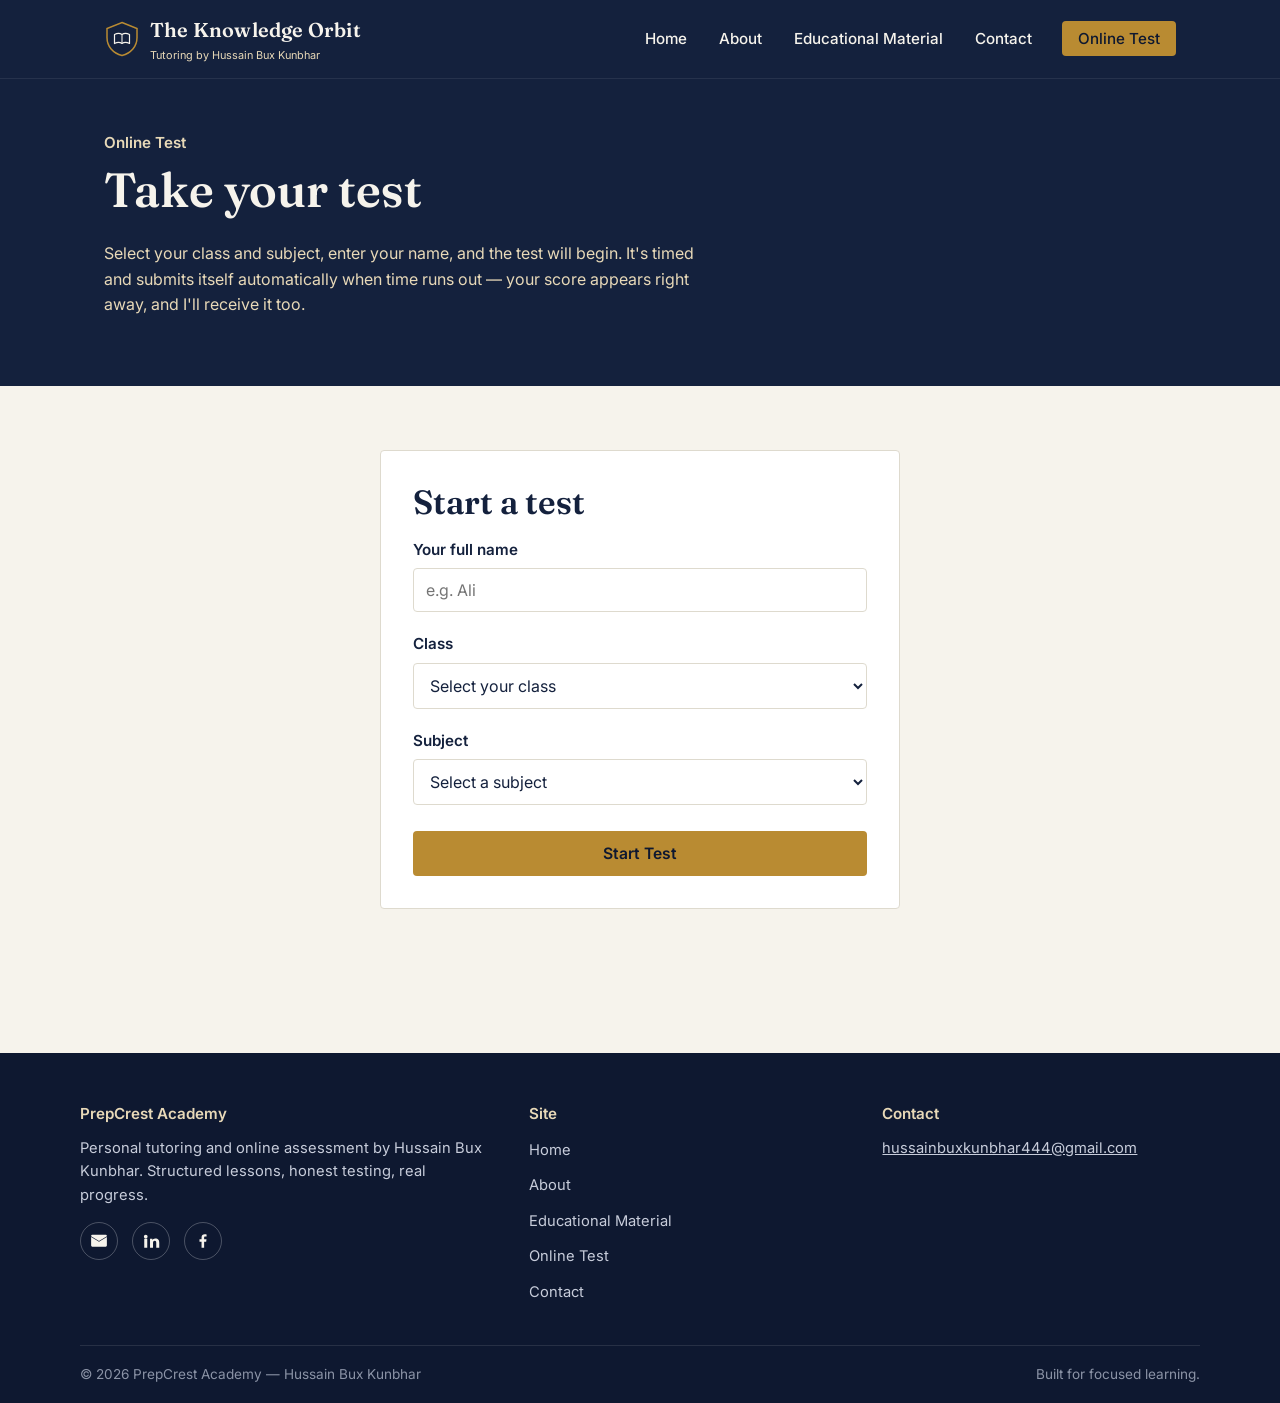
==== test.html @ 5082c03b "my tutor website" ====
<!DOCTYPE html>
<html lang="en">
<head>
<meta charset="UTF-8" />
<meta name="viewport" content="width=device-width, initial-scale=1.0" />
<title>Online Test — PrepCrest Academy</title>
<link rel="preconnect" href="https://fonts.googleapis.com">
<link rel="preconnect" href="https://fonts.gstatic.com" crossorigin>
<link href="https://fonts.googleapis.com/css2?family=Fraunces:wght@500;600;700&family=Inter:wght@400;500;600;700&display=swap" rel="stylesheet">
<link rel="stylesheet" href="css/style.css" />
<link rel="icon" href="data:image/svg+xml,%3Csvg xmlns='http://www.w3.org/2000/svg' viewBox='0 0 48 48'%3E%3Cpath d='M24 2 L44 10 V22 C44 34 36 43 24 46 C12 43 4 34 4 22 V10 Z' fill='%2314213D' stroke='%23B98B32' stroke-width='2'/%3E%3C/svg%3E">
</head>
<body>

<header class="site-header">
  <nav class="nav">
    <a href="index.html" class="brand">
      <svg class="brand-mark" viewBox="0 0 48 48" xmlns="http://www.w3.org/2000/svg" aria-hidden="true">
        <path d="M24 2 L44 10 V22 C44 34 36 43 24 46 C12 43 4 34 4 22 V10 Z" fill="#14213D" stroke="#B98B32" stroke-width="2"/>
        <path d="M14 18 C18 16 21 16 24 18 C27 16 30 16 34 18 V30 C30 28 27 28 24 30 C21 28 18 28 14 30 Z" fill="none" stroke="#F6F3EC" stroke-width="1.6" stroke-linejoin="round"/>
        <line x1="24" y1="18" x2="24" y2="30" stroke="#F6F3EC" stroke-width="1.4"/>
      </svg>
      <span>
        <span class="brand-name">The Knowledge Orbit</span>
        <span class="brand-tagline">Tutoring by Hussain Bux Kunbhar</span>
      </span>
    </a>
    <button class="nav-toggle" aria-label="Open menu" aria-expanded="false">&#9776;</button>
    <ul class="nav-links">
      <li><a href="index.html">Home</a></li>
      <li><a href="about.html">About</a></li>
      <li><a href="material.html">Educational Material</a></li>
      <li><a href="contact.html">Contact</a></li>
      <li><a href="test.html" class="nav-cta" aria-current="page">Online Test</a></li>
    </ul>
  </nav>
</header>

<main>

  <section class="page-banner">
    <div class="container">
      <p class="eyebrow-label">Online Test</p>
      <h1>Take your test</h1>
      <p>Select your class and subject, enter your name, and the test will begin. It's timed and submits itself automatically when time runs out — your score appears right away, and I'll receive it too.</p>
    </div>
  </section>

  <section class="section">
    <div class="container">

      <!-- STEP 1: Selection -->
      <div id="test-select-panel" class="panel test-select-panel">
        <h2>Start a test</h2>
        <form id="test-select-form" novalidate>
          <div class="field">
            <label for="select-name">Your full name</label>
            <input type="text" id="select-name" placeholder="e.g. Ali" autocomplete="name" />
          </div>
          <div class="field">
            <label for="select-class">Class</label>
            <select id="select-class">
              <option value="">Select your class</option>
            </select>
          </div>
          <div class="field">
            <label for="select-subject">Subject</label>
            <select id="select-subject">
              <option value="">Select a subject</option>
            </select>
          </div>
          <div id="select-error" class="notice notice-danger hidden"></div>
          <button type="submit" class="btn btn-gold" style="width:100%; margin-top:6px;">Start Test</button>
        </form>
      </div>

      <!-- STEP 2: Quiz (hidden until a valid test is selected) -->
      <div id="quiz-panel" class="hidden">
        <div class="quiz-meta-strip">
          <span id="quiz-student-name"></span>
        </div>
        <div class="quiz-header">
          <h2 id="quiz-title" style="margin:0;"></h2>
          <div class="quiz-progress-track">
            <div class="quiz-progress-fill" id="progress-fill"></div>
          </div>
          <div class="timer" id="timer">00:00</div>
        </div>

        <div id="question-container"></div>

        <div class="quiz-nav">
          <button type="button" id="btn-prev" class="btn btn-outline">Previous</button>
          <div>
            <button type="button" id="btn-next" class="btn btn-primary">Next</button>
            <button type="button" id="btn-submit" class="btn btn-gold hidden">Submit Test</button>
          </div>
        </div>
      </div>

      <!-- STEP 3: Results -->
      <div id="results-panel" class="hidden"></div>

    </div>
  </section>

</main>

<footer class="site-footer" id="site-footer"></footer>
<script src="js/footer.js"></script>
<script src="js/questions.js"></script>
<script src="js/quiz.js"></script>
<script src="js/script.js"></script>
</body>
</html>
---- css/style.css ----
/* ==========================================================================
   PrepCrest Academy — stylesheet
   Tutor: Hussain Bux Kunbhar

   TOKEN SYSTEM — change the site's whole palette/type from this one block.
   ========================================================================== */

:root {
  /* Color */
  --ink:        #14213D;   /* primary navy — headings, nav */
  --ink-deep:   #0E1830;   /* darker navy — footer, nav gradient */
  --parchment:  #F6F3EC;   /* page background */
  --panel:      #FFFFFF;   /* card / panel background */
  --gold:       #B98B32;   /* accent — CTAs, highlights, borders */
  --gold-soft:  #E8D9B8;   /* light gold, hairlines on dark bg */
  --slate:      #5B6472;   /* secondary text */
  --hairline:   #DEDACE;   /* light borders on parchment */
  --success:    #2F6F52;
  --success-bg: #E7F1EC;
  --danger:     #A6423B;
  --danger-bg:  #F7E9E7;

  /* Type */
  --font-display: "Fraunces", Georgia, "Times New Roman", serif;
  --font-body: "Inter", -apple-system, BlinkMacSystemFont, "Segoe UI", sans-serif;

  /* Layout */
  --max-width: 1120px;
  --radius: 4px;
}

* { box-sizing: border-box; }

html { scroll-behavior: smooth; }

body {
  margin: 0;
  font-family: var(--font-body);
  color: var(--ink);
  background: var(--parchment);
  line-height: 1.6;
  -webkit-font-smoothing: antialiased;
}

img { max-width: 100%; display: block; }

a { color: inherit; }

h1, h2, h3, h4 {
  font-family: var(--font-display);
  font-weight: 600;
  line-height: 1.15;
  margin: 0 0 0.5em;
}

h1 { font-size: clamp(2.1rem, 4vw, 3rem); }
h2 { font-size: clamp(1.6rem, 3vw, 2.1rem); }
h3 { font-size: 1.3rem; }

p { margin: 0 0 1em; max-width: 68ch; }

.container {
  max-width: var(--max-width);
  margin: 0 auto;
  padding: 0 24px;
}

.eyebrow-label {
  color: var(--gold);
  font-weight: 600;
  font-size: 0.95rem;
  margin-bottom: 0.4em;
}

.btn {
  display: inline-block;
  font-family: var(--font-body);
  font-weight: 600;
  font-size: 0.98rem;
  padding: 12px 26px;
  border-radius: var(--radius);
  text-decoration: none;
  border: 1.5px solid transparent;
  cursor: pointer;
  transition: background 0.15s ease, color 0.15s ease, border-color 0.15s ease;
}

.btn-primary {
  background: var(--ink);
  color: var(--parchment);
}
.btn-primary:hover { background: var(--ink-deep); }

.btn-gold {
  background: var(--gold);
  color: var(--ink-deep);
}
.btn-gold:hover { background: #a67c2b; }

.btn-outline {
  background: transparent;
  color: var(--ink);
  border-color: var(--ink);
}
.btn-outline:hover { background: var(--ink); color: var(--parchment); }

.btn:disabled {
  opacity: 0.5;
  cursor: not-allowed;
}

/* ---------------------------------------------------------------------- */
/* Navigation                                                             */
/* ---------------------------------------------------------------------- */

.site-header {
  position: sticky;
  top: 0;
  z-index: 100;
  background: var(--ink);
  border-bottom: 1px solid rgba(255,255,255,0.08);
}

.nav {
  display: flex;
  align-items: center;
  justify-content: space-between;
  padding: 14px 24px;
  max-width: var(--max-width);
  margin: 0 auto;
}

.brand {
  display: flex;
  align-items: center;
  gap: 10px;
  text-decoration: none;
  color: var(--parchment);
}

.brand-mark { width: 36px; height: 36px; flex-shrink: 0; }

.brand-name {
  font-family: var(--font-display);
  font-weight: 600;
  font-size: 1.25rem;
  letter-spacing: 0.2px;
}

.brand-tagline {
  display: block;
  font-family: var(--font-body);
  font-size: 0.68rem;
  color: var(--gold-soft);
  font-weight: 400;
  margin-top: 1px;
}

.nav-links {
  display: flex;
  align-items: center;
  gap: 28px;
  list-style: none;
  margin: 0;
  padding: 0;
}

.nav-links a {
  color: var(--parchment);
  text-decoration: none;
  font-size: 0.95rem;
  font-weight: 500;
  padding: 6px 2px;
  border-bottom: 2px solid transparent;
  transition: border-color 0.15s ease, color 0.15s ease;
}

.nav-links a:hover,
.nav-links a[aria-current="page"] {
  border-bottom-color: var(--gold);
}

.nav-links a.nav-cta {
  background: var(--gold);
  color: var(--ink-deep);
  padding: 8px 16px;
  border-radius: var(--radius);
  border-bottom: none;
}
.nav-links a.nav-cta:hover { background: #a67c2b; }

.nav-toggle {
  display: none;
  background: none;
  border: none;
  color: var(--parchment);
  font-size: 1.6rem;
  cursor: pointer;
}

@media (max-width: 820px) {
  .nav-toggle { display: block; }
  .nav-links {
    position: absolute;
    top: 100%;
    left: 0;
    right: 0;
    background: var(--ink);
    flex-direction: column;
    align-items: flex-start;
    padding: 8px 24px 20px;
    gap: 14px;
    display: none;
  }
  .nav-links.open { display: flex; }
  .site-header { position: relative; }
}

/* ---------------------------------------------------------------------- */
/* Hero (home page)                                                       */
/* ---------------------------------------------------------------------- */

.hero {
  padding: 72px 0 64px;
}

.hero-grid {
  display: grid;
  grid-template-columns: 1.15fr 0.85fr;
  gap: 56px;
  align-items: center;
}

@media (max-width: 860px) {
  .hero-grid { grid-template-columns: 1fr; }
}

.hero-copy p.lead {
  font-size: 1.15rem;
  color: var(--slate);
}

.hero-actions {
  display: flex;
  gap: 14px;
  margin-top: 28px;
  flex-wrap: wrap;
}

.hero-photo-frame {
  position: relative;
  border: 1.5px solid var(--gold);
  padding: 14px;
  background: var(--panel);
  border-radius: var(--radius);
}

.hero-photo-frame::before {
  content: "";
  position: absolute;
  top: -8px;
  left: -8px;
  width: 26px;
  height: 26px;
  border-top: 2px solid var(--gold);
  border-left: 2px solid var(--gold);
}

.hero-photo-frame::after {
  content: "";
  position: absolute;
  bottom: -8px;
  right: -8px;
  width: 26px;
  height: 26px;
  border-bottom: 2px solid var(--gold);
  border-right: 2px solid var(--gold);
}

/* Tutor photo — see HTML comment above the <img> tag for exact size guidance */
.tutor-photo {
  width: 100%;
  aspect-ratio: 1 / 1;
  object-fit: cover;
  border-radius: 2px;
  background: var(--parchment);
}

.photo-caption {
  text-align: center;
  font-size: 0.9rem;
  color: var(--slate);
  margin-top: 10px;
}

/* ---------------------------------------------------------------------- */
/* Feature strip / stats                                                  */
/* ---------------------------------------------------------------------- */

.strip {
  border-top: 1px solid var(--hairline);
  border-bottom: 1px solid var(--hairline);
  padding: 44px 0;
}

.strip-grid {
  display: grid;
  grid-template-columns: repeat(3, 1fr);
  gap: 32px;
}

@media (max-width: 720px) {
  .strip-grid { grid-template-columns: 1fr; }
}

.strip-item h3 {
  margin-bottom: 0.35em;
}

.strip-item {
  border-left: 2px solid var(--gold);
  padding-left: 18px;
}

/* ---------------------------------------------------------------------- */
/* Sections / panels                                                      */
/* ---------------------------------------------------------------------- */

.section { padding: 64px 0; }
.section-tight { padding: 40px 0; }

.section-head { max-width: 640px; margin-bottom: 36px; }

.panel {
  background: var(--panel);
  border: 1px solid var(--hairline);
  border-radius: var(--radius);
  padding: 32px;
}

.grid-3 {
  display: grid;
  grid-template-columns: repeat(3, 1fr);
  gap: 24px;
}

@media (max-width: 860px) {
  .grid-3 { grid-template-columns: 1fr 1fr; }
}
@media (max-width: 600px) {
  .grid-3 { grid-template-columns: 1fr; }
}

.subject-card {
  border: 1px solid var(--hairline);
  border-radius: var(--radius);
  padding: 22px;
  background: var(--panel);
}

.subject-card h3 { margin-bottom: 6px; }

.subject-card .subject-meta {
  color: var(--slate);
  font-size: 0.9rem;
}

/* ---------------------------------------------------------------------- */
/* Test / Quiz UI                                                         */
/* ---------------------------------------------------------------------- */

.test-select-panel {
  max-width: 520px;
  margin: 0 auto;
}

.field {
  margin-bottom: 20px;
}

.field label {
  display: block;
  font-weight: 600;
  margin-bottom: 6px;
  font-size: 0.95rem;
}

.field select,
.field input[type="text"] {
  width: 100%;
  padding: 11px 12px;
  border: 1.5px solid var(--hairline);
  border-radius: var(--radius);
  font-family: var(--font-body);
  font-size: 1rem;
  background: var(--panel);
  color: var(--ink);
}

.field select:focus,
.field input[type="text"]:focus,
.field input[type="radio"]:focus-visible {
  outline: 2px solid var(--gold);
  outline-offset: 1px;
}

.notice {
  padding: 14px 16px;
  border-radius: var(--radius);
  font-size: 0.95rem;
  margin-top: 18px;
}

.notice-danger { background: var(--danger-bg); color: var(--danger); border: 1px solid #e6c9c6; }
.notice-success { background: var(--success-bg); color: var(--success); border: 1px solid #c7e0d3; }

.quiz-header {
  display: flex;
  justify-content: space-between;
  align-items: center;
  flex-wrap: wrap;
  gap: 12px;
  margin-bottom: 26px;
}

.quiz-progress-track {
  height: 6px;
  background: var(--hairline);
  border-radius: 4px;
  overflow: hidden;
  flex: 1;
  margin: 0 20px;
}

.quiz-progress-fill {
  height: 100%;
  background: var(--gold);
  width: 0%;
  transition: width 0.25s ease;
}

.timer {
  font-family: var(--font-display);
  font-weight: 600;
  font-size: 1.3rem;
  border: 1.5px solid var(--ink);
  padding: 6px 16px;
  border-radius: var(--radius);
  min-width: 92px;
  text-align: center;
}

.timer.timer-low {
  border-color: var(--danger);
  color: var(--danger);
}

.question-block {
  background: var(--panel);
  border: 1px solid var(--hairline);
  border-radius: var(--radius);
  padding: 30px;
  margin-bottom: 24px;
}

.question-number {
  color: var(--gold);
  font-weight: 600;
  font-size: 0.9rem;
  margin-bottom: 8px;
}

.option-row {
  display: flex;
  align-items: flex-start;
  gap: 10px;
  padding: 12px 14px;
  border: 1.5px solid var(--hairline);
  border-radius: var(--radius);
  margin-bottom: 10px;
  cursor: pointer;
  transition: border-color 0.15s ease, background 0.15s ease;
}

.option-row:hover { border-color: var(--gold); }

.option-row input { margin-top: 3px; }

.option-row.selected {
  border-color: var(--gold);
  background: #FBF6EA;
}

.quiz-nav {
  display: flex;
  justify-content: space-between;
  margin-top: 8px;
}

.quiz-meta-strip {
  display: flex;
  gap: 24px;
  color: var(--slate);
  font-size: 0.92rem;
  margin-bottom: 24px;
  flex-wrap: wrap;
}

/* Results */

.score-hero {
  text-align: center;
  padding: 40px 0 20px;
}

.score-ring {
  width: 160px;
  height: 160px;
  margin: 0 auto 18px;
  position: relative;
}

.score-ring svg { transform: rotate(-90deg); }

.score-ring-value {
  position: absolute;
  inset: 0;
  display: flex;
  align-items: center;
  justify-content: center;
  font-family: var(--font-display);
  font-size: 1.7rem;
  font-weight: 600;
}

.review-item {
  border: 1px solid var(--hairline);
  border-radius: var(--radius);
  padding: 18px 20px;
  margin-bottom: 12px;
}

.review-item.correct { border-left: 4px solid var(--success); }
.review-item.incorrect { border-left: 4px solid var(--danger); }

.tag {
  display: inline-block;
  font-size: 0.78rem;
  font-weight: 600;
  padding: 3px 10px;
  border-radius: 20px;
}
.tag-correct { background: var(--success-bg); color: var(--success); }
.tag-incorrect { background: var(--danger-bg); color: var(--danger); }

/* ---------------------------------------------------------------------- */
/* Educational material cards                                             */
/* ---------------------------------------------------------------------- */

.lesson-card {
  display: grid;
  grid-template-columns: 260px 1fr;
  gap: 24px;
  border: 1px solid var(--hairline);
  border-radius: var(--radius);
  overflow: hidden;
  margin-bottom: 28px;
  background: var(--panel);
}

@media (max-width: 720px) {
  .lesson-card { grid-template-columns: 1fr; }
}

.lesson-card img {
  width: 100%;
  height: 100%;
  object-fit: cover;
  min-height: 180px;
}

.lesson-card-body { padding: 22px 24px 22px 0; }

@media (max-width: 720px) {
  .lesson-card-body { padding: 20px; }
}

.lesson-tag {
  color: var(--gold);
  font-weight: 600;
  font-size: 0.85rem;
}

/* ---------------------------------------------------------------------- */
/* About page                                                             */
/* ---------------------------------------------------------------------- */

.about-grid {
  display: grid;
  grid-template-columns: 300px 1fr;
  gap: 48px;
  align-items: start;
}

@media (max-width: 780px) {
  .about-grid { grid-template-columns: 1fr; }
}

.credential-list {
  list-style: none;
  padding: 0;
  margin: 18px 0 0;
}

.credential-list li {
  padding: 10px 0;
  border-bottom: 1px solid var(--hairline);
}

/* ---------------------------------------------------------------------- */
/* Footer                                                                 */
/* ---------------------------------------------------------------------- */

.site-footer {
  background: var(--ink-deep);
  color: var(--parchment);
  margin-top: 80px;
}

.footer-grid {
  display: grid;
  grid-template-columns: 1.3fr 1fr 1fr;
  gap: 36px;
  padding: 52px 0 30px;
}

@media (max-width: 720px) {
  .footer-grid { grid-template-columns: 1fr; }
}

.footer-grid h4 {
  font-family: var(--font-body);
  font-weight: 600;
  color: var(--gold-soft);
  font-size: 0.95rem;
  margin-bottom: 14px;
}

.footer-grid p, .footer-grid a {
  color: #C7CCDA;
  font-size: 0.92rem;
}

.footer-links { list-style: none; padding: 0; margin: 0; }
.footer-links li { margin-bottom: 10px; }
.footer-links a { text-decoration: none; }
.footer-links a:hover { color: var(--parchment); }

.social-row {
  display: flex;
  gap: 14px;
  margin-top: 6px;
}

.social-row a {
  width: 38px;
  height: 38px;
  border: 1.5px solid rgba(255,255,255,0.25);
  border-radius: 50%;
  display: flex;
  align-items: center;
  justify-content: center;
  transition: border-color 0.15s ease, background 0.15s ease;
}

.social-row a:hover {
  border-color: var(--gold);
  background: rgba(185,139,50,0.12);
}

.social-row svg { width: 18px; height: 18px; fill: var(--parchment); }

.footer-bottom {
  border-top: 1px solid rgba(255,255,255,0.1);
  padding: 18px 0;
  font-size: 0.85rem;
  color: #8B93A6;
  display: flex;
  justify-content: space-between;
  flex-wrap: wrap;
  gap: 8px;
}

/* ---------------------------------------------------------------------- */
/* Page hero banner (for interior pages)                                  */
/* ---------------------------------------------------------------------- */

.page-banner {
  background: var(--ink);
  color: var(--parchment);
  padding: 52px 0;
}

.page-banner p {
  color: var(--gold-soft);
  max-width: 60ch;
}

/* Utility */
.text-center { text-align: center; }
.mt-0 { margin-top: 0; }
.hidden { display: none !important; }
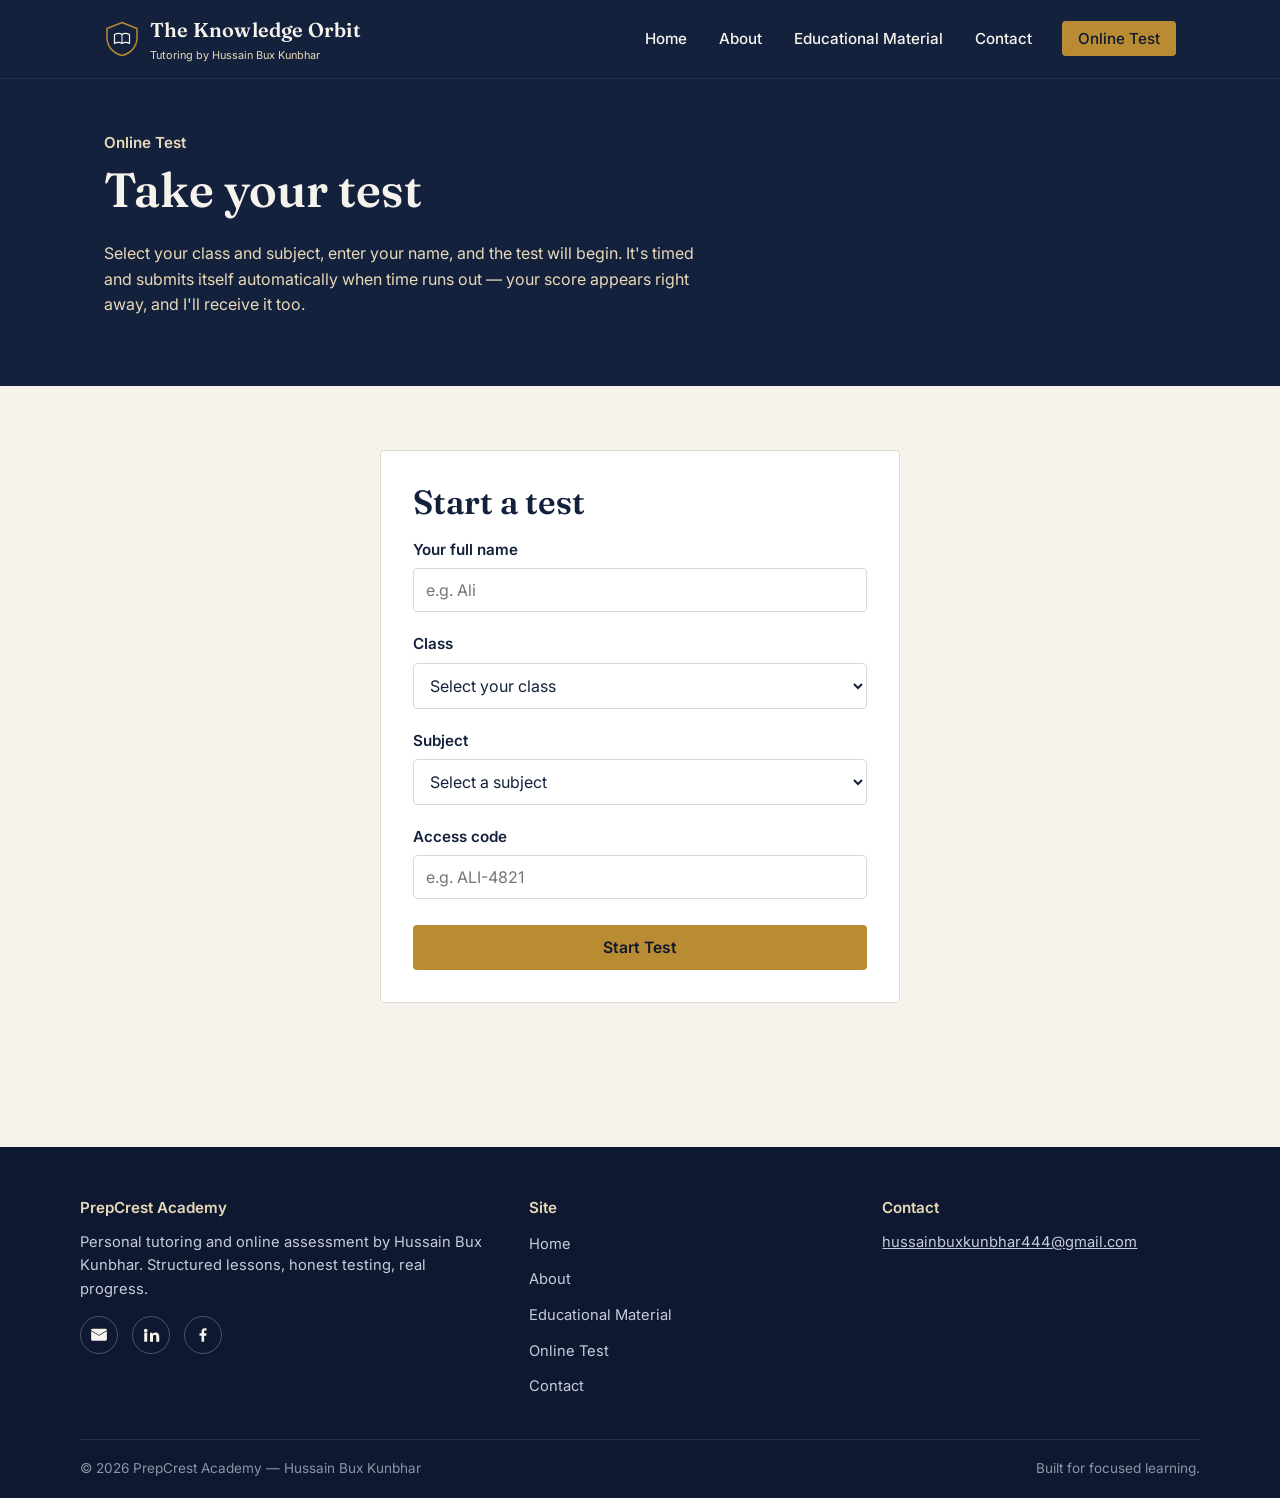
==== commit 516b0301: "Update test.html" ====
--- a/test.html
+++ b/test.html
@@ -69,6 +69,10 @@
               <option value="">Select a subject</option>
             </select>
           </div>
+          <div class="field">
+  <label for="select-code">Access code</label>
+  <input type="text" id="select-code" placeholder="e.g. ALI-4821" autocomplete="off" />
+</div>
           <div id="select-error" class="notice notice-danger hidden"></div>
           <button type="submit" class="btn btn-gold" style="width:100%; margin-top:6px;">Start Test</button>
         </form>
